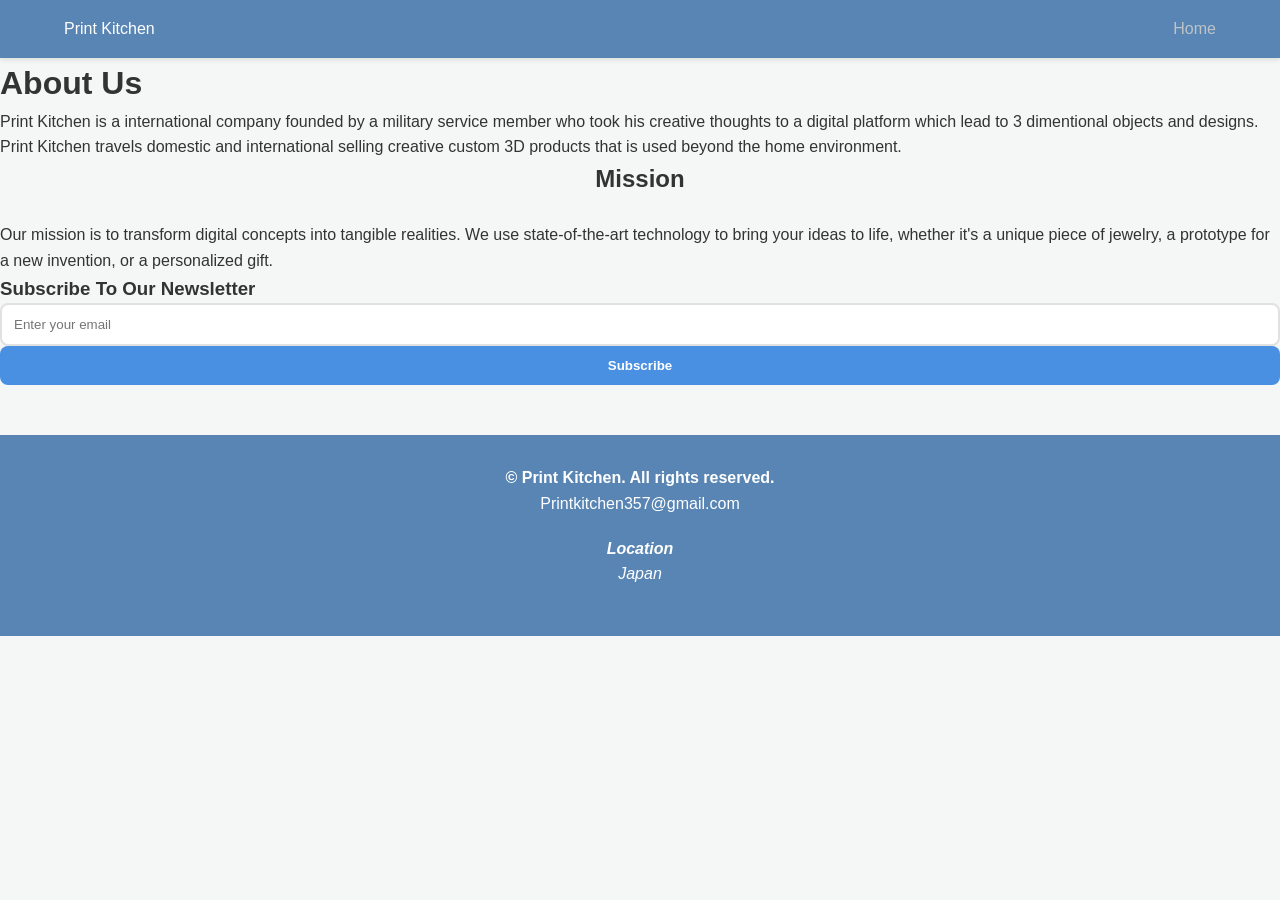
==== aboutus.html @ 903a8887 "added a link for email in contact html" ====
<!-- About/ History -->
 <!DOCTYPE html>
 <html lang="en">
 <head>
    <meta charset="UTF-8">
    <meta name="viewport" content="width=device-width, initial-scale=1.0">
    <title>Print Kitchen</title>
   <link rel="stylesheet" href="PrintKitchen.css">
 </head>
 <body> 
    <div class="navbar">
        <div class="logo">Print Kitchen</div>
        <ul class="nav-links">
            <li><a href="PrintKitchen.html">Home</a></li>
        </ul>
    </div>
    <div>
        <h1>About Us</h1>
        <p>Print Kitchen is a international company founded by a military service member who took his creative thoughts to a digital platform which lead to 3 dimentional objects and designs. Print Kitchen travels domestic and international selling creative custom 3D products that is used beyond the home environment. </p>
        <h2>Mission</h2>
        <p>Our mission is to transform digital concepts into tangible realities. We use state-of-the-art technology to bring your ideas to life, whether it's a unique piece of jewelry, a prototype for a new invention, or a personalized gift.</p>
    </div>
      <footer>
        <h3>Subscribe To Our Newsletter</h3>
        <form action="newsletter">
            <input type="email" placeholder="Enter your email">
            <button type="submit">Subscribe</button>
        </form>
        <section class="footer"> 
            <div class="group" id="contact">
                <h4 class="heading">© Print Kitchen. All rights reserved.</h4> 
                <main class="text">Printkitchen357@gmail.com</main>
            </div>
            <address class="group" id="address">
                <h4 class="heading">Location</h4>
                <main class="text">Japan</main> 
            </address>
        </section>
      </footer>    
 </body>
 </html>
---- PrintKitchen.css ----
:root {
    --primary-color: #5885b3;    /* Navbar & Footer */
    --accent-color: #cf5b4e;     /* Buttons & Highlights */
    --bg-light: #f4f7f6;         /* Page Background */
    --card-bg: #ffffff;          /* Card Background */
    --text-main: #333333;        /* General Text */
    --text-light: #ffffff;       /* Text on Dark Backgrounds */
    --container-width: 1100px;
}

/* 2. Reset & Base Styles */
* {
    margin: 0;
    padding: 0;
    box-sizing: border-box;
}

body {
    font-family: 'Segoe UI', Roboto, Helvetica, Arial, sans-serif;
    line-height: 1.6;
    background-color: var(--bg-light);
    color: var(--text-main);
    display: flex;
    flex-direction: column;
    min-height: 100vh;
}

/* 3. Navbar */
.navbar {
    background: var(--primary-color);
    color: var(--text-light);
    display: flex;
    justify-content: space-between;
    align-items: center;
    padding: 1rem 5%;
    position: sticky;
    top: 0;
    z-index: 1000;
    box-shadow: 0 2px 5px rgba(0,0,0,0.1);
}

.nav-links {
    list-style: none;
    display: flex;
}

.nav-links li { margin-left: 20px; }

.nav-links a {
    color: #bdc3c7;
    text-decoration: none;
    font-weight: 500;
    transition: color 0.3s ease;
}

.nav-links a:hover, .nav-links a.active {
    color: var(--text-light);
}

/* 4. Hero Section */
.hero {
    background: linear-gradient(rgba(0,0,0,0.6), rgba(0,0,0,0.6)), 
                url('https://images.stockcake.com/public/2/e/3/2e3d8a3b-0d39-4a89-aa51-c59a15c4eff7/3d-printing-setup-stockcake.jpg') no-repeat center center;
    background-size: cover;
    background-position: center;
    height: 60vh;
    display: flex;
    align-items: center;
    justify-content: center;
    text-align: center;
    color: var(--text-light);
    padding: 0 20px;
}

.hero-content h1 {
    font-size: clamp(2rem, 5vw, 3.5rem); /* Responsive font size */
    margin-bottom: 15px;
}

.cta-button {
    display: inline-block;
    padding: 12px 35px;
    background: var(--accent-color);
    color: var(--text-light);
    text-decoration: none;
    border-radius: 50px;
    font-weight: bold;
    transition: transform 0.2s ease;
}

.cta-button:hover {
    transform: scale(1.05);
}

/* 5. Main Layout & Cards */
.container {
    flex: 1;
    width: 90%;
    max-width: var(--container-width);
    margin: 0 auto;
    padding: 40px 0;
}

.card-grid {
    display: grid;
    grid-template-columns: repeat(3, 1fr); /* 3 columns on desktop */
    gap: 30px;
    margin-top: -50px; /* Overlap effect */
}

.card {
    background: var(--card-bg);
    padding: 40px 25px;
    border-radius: 12px;
    box-shadow: 0 10px 30px rgba(0,0,0,0.08);
    text-align: center;
    transition: translateY 0.3s ease;
}

.card img {
    width: 50px;
}

.card:hover {
    transform: translateY(-5px);
}
form-container {
  max-width: 400px;
  margin: 50px auto;
  padding: 2rem;
  background: #ffffff;
  border-radius: 12px;
  box-shadow: 0 10px 25px rgba(0,0,0,0.1);
}

h2 { margin-bottom: 1.5rem; color: #333; text-align: center; }

.group { margin-bottom: 1.2rem; }

label {
  display: block;
  margin-bottom: 5px;
  font-size: 0.9rem;
  color: #666;
  font-weight: 600;
}

input {
  width: 100%;
  padding: 12px;
  border: 2px solid #e1e1e1;
  border-radius: 8px;
  outline: none;
  transition: border-color 0.3s ease;
}

/* Interaction: Change border color on focus */
input:focus {
  border-color: #4A90E2;
}

button {
  width: 100%;
  padding: 12px;
  background-color: #4A90E2;
  color: white;
  border: none;
  border-radius: 8px;
  font-weight: bold;
  cursor: pointer;
  transition: background 0.3s ease;
}

button:hover {
  background-color: #357ABD;
}
.social-media {
    display: flex;
    justify-content: center;
    gap: 20px;
    margin-top: 20px;
}
/* 6. Footer */
.footer {
    background: var(--primary-color);
    color: var(--text-light);
    text-align: center;
    padding: 30px 0;
    margin-top: 50px;
}

/* 7. MEDIA QUERIES (The Responsive Magic) */

/* Tablet & Smaller Screens */
@media (max-width: 992px) {
    .card-grid {
        grid-template-columns: repeat(2, 1fr); /* Drop to 2 columns */
        margin-top: 20px; /* Remove overlap for cleaner mobile feel */
    }
}

/* Mobile Phones */
@media (max-width: 600px) {
    .navbar {
        flex-direction: column; /* Stack logo and links */
        gap: 10px;
    }

    .nav-links li {
        margin: 0 10px;
    }

    .card-grid {
        grid-template-columns: 1fr; /* 1 column on small phones */
    }

    .hero {
        height: 50vh;
    }
}
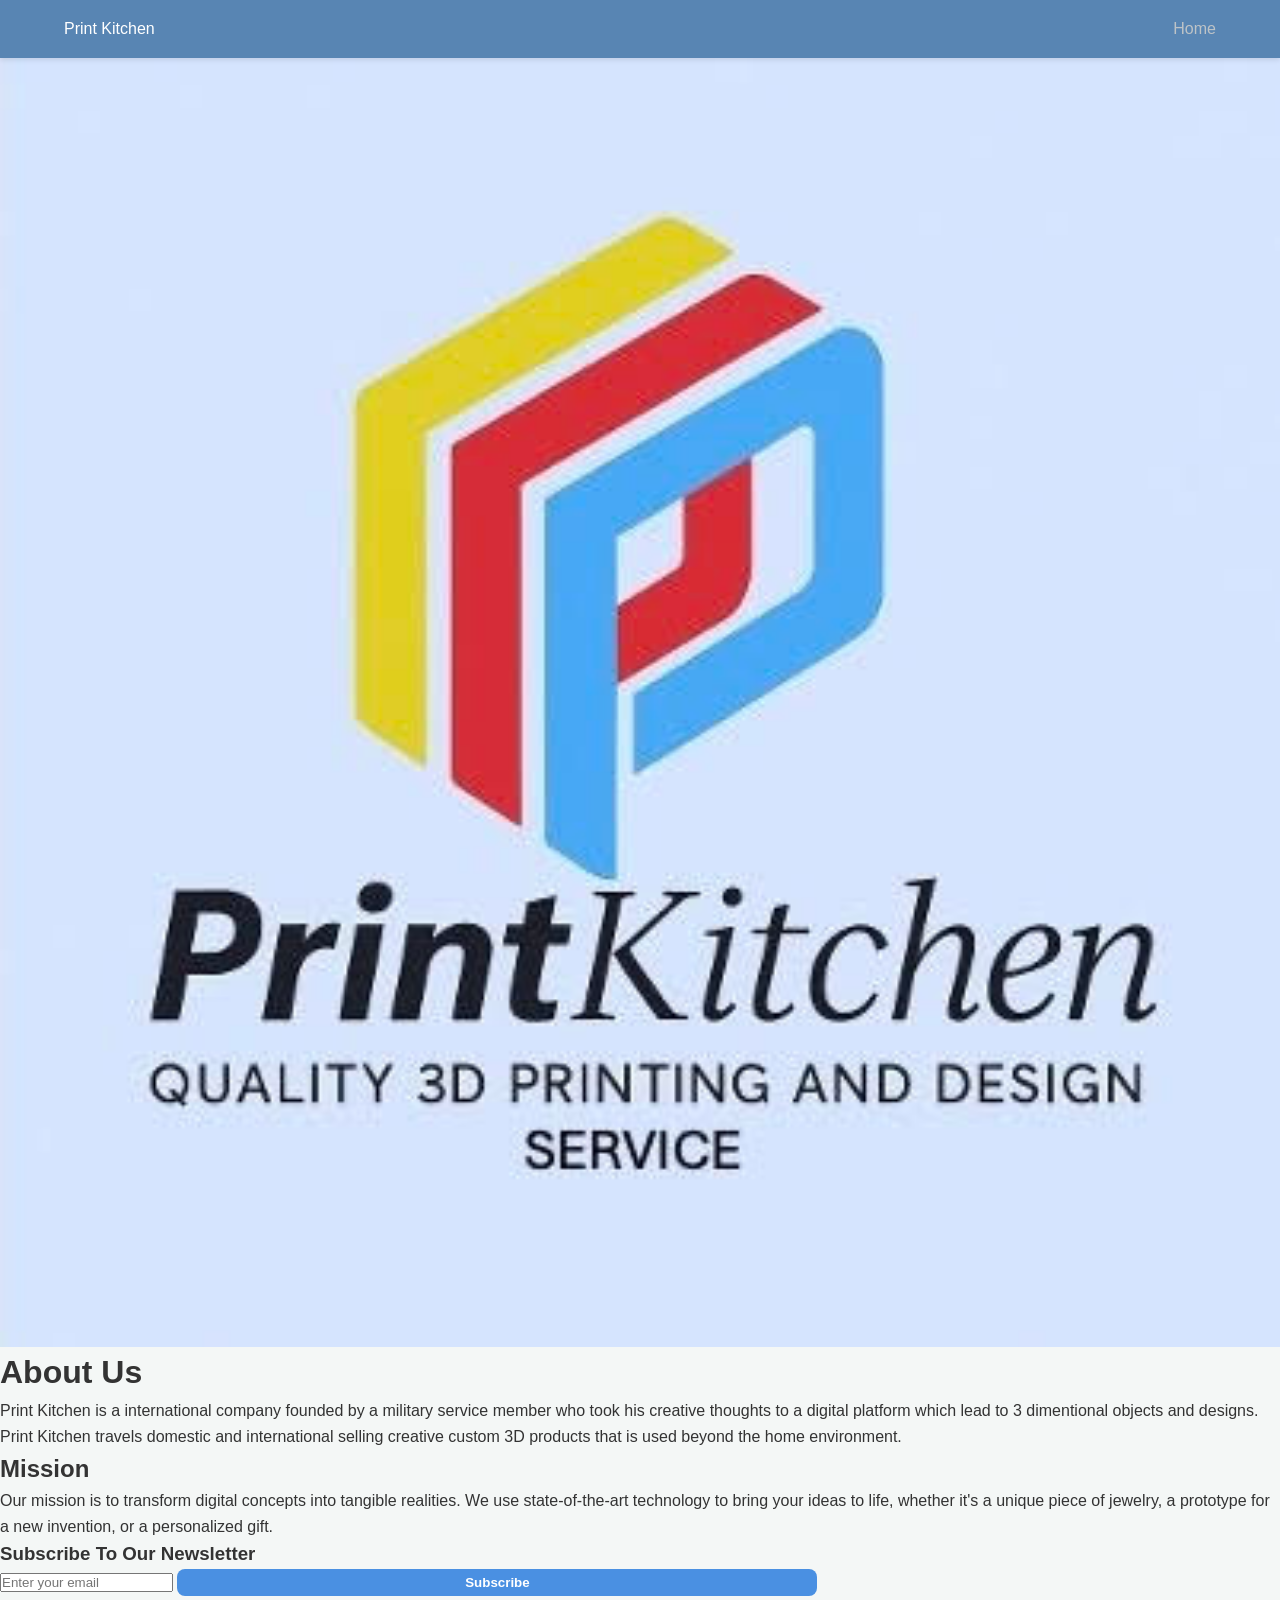
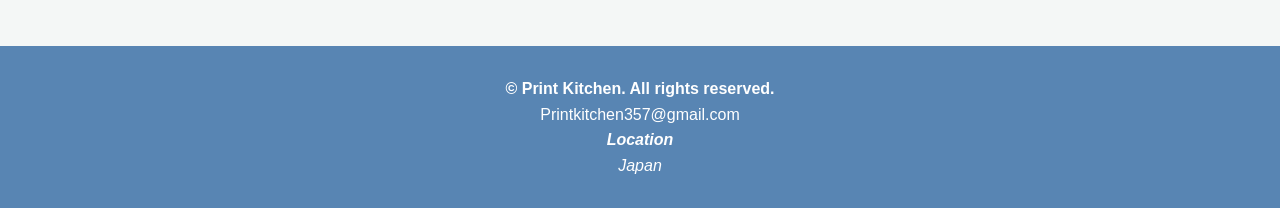
==== commit 43c6aa76: "added logo to contact page" ====
--- a/aboutus.html
+++ b/aboutus.html
@@ -14,6 +14,7 @@
             <li><a href="PrintKitchen.html">Home</a></li>
         </ul>
     </div>
+        <img src="images/logo.jpg" alt="logo">
     <div>
         <h1>About Us</h1>
         <p>Print Kitchen is a international company founded by a military service member who took his creative thoughts to a digital platform which lead to 3 dimentional objects and designs. Print Kitchen travels domestic and international selling creative custom 3D products that is used beyond the home environment. </p>
--- a/PrintKitchen.css
+++ b/PrintKitchen.css
@@ -118,13 +118,13 @@
 }
 
 .card img {
-    width: 50px;
+    width: 90px;
 }
 
 .card:hover {
     transform: translateY(-5px);
 }
-form-container {
+/* form-container {
   max-width: 400px;
   margin: 50px auto;
   padding: 2rem;
@@ -152,7 +152,7 @@
   border-radius: 8px;
   outline: none;
   transition: border-color 0.3s ease;
-}
+} */
 
 /* Interaction: Change border color on focus */
 input:focus {
@@ -160,8 +160,8 @@
 }
 
 button {
-  width: 100%;
-  padding: 12px;
+  width: 50%;
+  padding: 6px;
   background-color: #4A90E2;
   color: white;
   border: none;
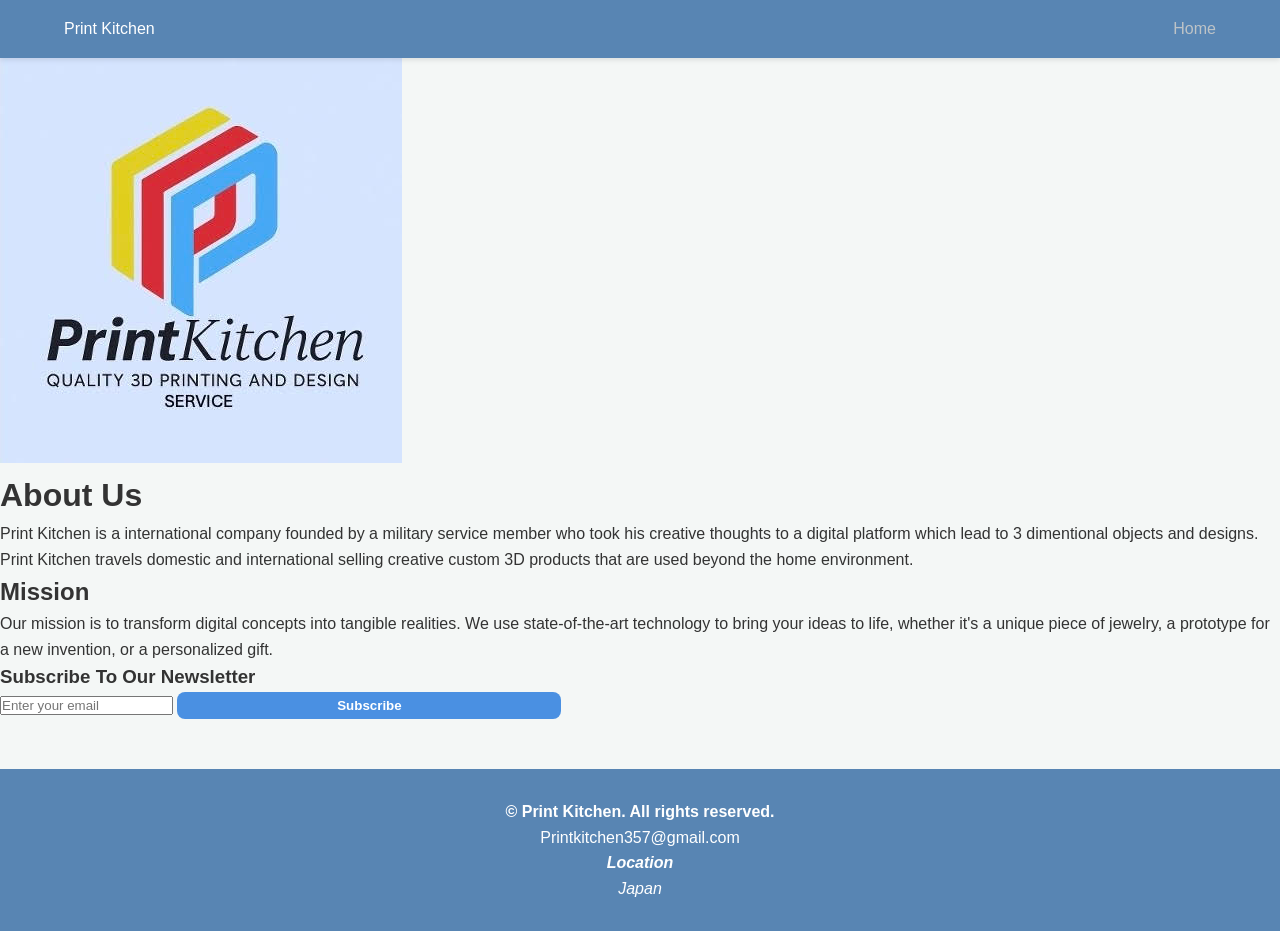
==== commit a20f259e: "removed facebook icon" ====
--- a/aboutus.html
+++ b/aboutus.html
@@ -14,10 +14,12 @@
             <li><a href="PrintKitchen.html">Home</a></li>
         </ul>
     </div>
+    <div>   
         <img src="images/logo.jpg" alt="logo">
+    </div>
     <div>
         <h1>About Us</h1>
-        <p>Print Kitchen is a international company founded by a military service member who took his creative thoughts to a digital platform which lead to 3 dimentional objects and designs. Print Kitchen travels domestic and international selling creative custom 3D products that is used beyond the home environment. </p>
+        <p>Print Kitchen is a international company founded by a military service member who took his creative thoughts to a digital platform which lead to 3 dimentional objects and designs. Print Kitchen travels domestic and international selling creative custom 3D products that are used beyond the home environment. </p>
         <h2>Mission</h2>
         <p>Our mission is to transform digital concepts into tangible realities. We use state-of-the-art technology to bring your ideas to life, whether it's a unique piece of jewelry, a prototype for a new invention, or a personalized gift.</p>
     </div>
--- a/PrintKitchen.css
+++ b/PrintKitchen.css
@@ -118,7 +118,8 @@
 }
 
 .card img {
-    width: 90px;
+    width: 100px;
+    height: -50px;
 }
 
 .card:hover {
@@ -160,7 +161,7 @@
 }
 
 button {
-  width: 50%;
+  width: 30%;
   padding: 6px;
   background-color: #4A90E2;
   color: white;
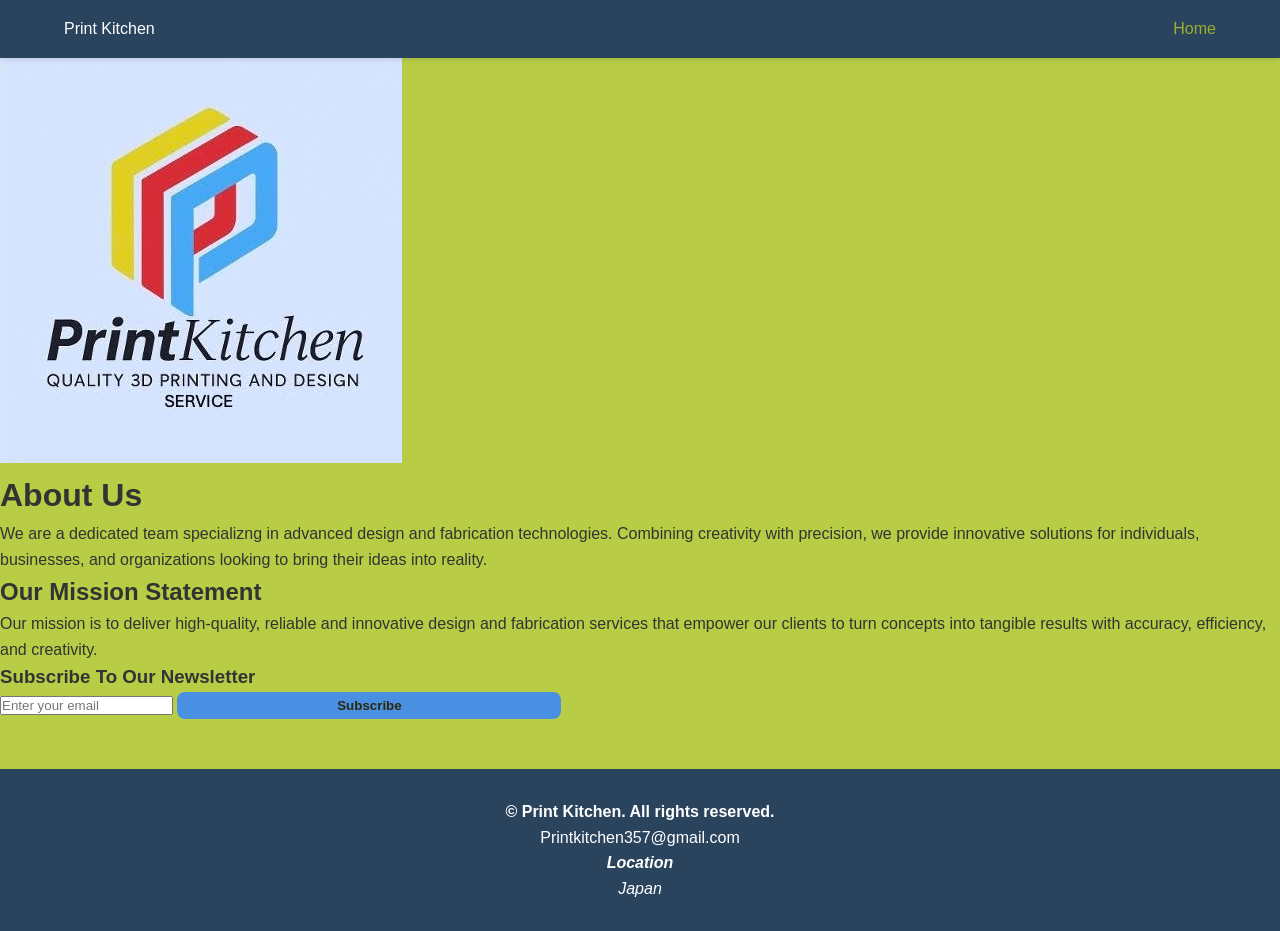
==== commit 914692dd: "changed background color and buttons, made changes to home page, about, and products page" ====
--- a/aboutus.html
+++ b/aboutus.html
@@ -19,9 +19,9 @@
     </div>
     <div>
         <h1>About Us</h1>
-        <p>Print Kitchen is a international company founded by a military service member who took his creative thoughts to a digital platform which lead to 3 dimentional objects and designs. Print Kitchen travels domestic and international selling creative custom 3D products that are used beyond the home environment. </p>
-        <h2>Mission</h2>
-        <p>Our mission is to transform digital concepts into tangible realities. We use state-of-the-art technology to bring your ideas to life, whether it's a unique piece of jewelry, a prototype for a new invention, or a personalized gift.</p>
+        <p>We are a dedicated team specializng in advanced design and fabrication technologies. Combining creativity with precision, we provide innovative solutions for individuals, businesses, and organizations looking to bring their ideas into reality.</p>
+        <h2>Our Mission Statement</h2>
+        <p>Our mission is to deliver high-quality, reliable and innovative design and fabrication services that empower our clients to turn concepts into tangible results with accuracy, efficiency, and creativity.</p>
     </div>
       <footer>
         <h3>Subscribe To Our Newsletter</h3>
--- a/PrintKitchen.css
+++ b/PrintKitchen.css
@@ -1,7 +1,7 @@
 :root {
-    --primary-color: #5885b3;    /* Navbar & Footer */
+    --primary-color: #2b445e;    /* Navbar & Footer */
     --accent-color: #cf5b4e;     /* Buttons & Highlights */
-    --bg-light: #f4f7f6;         /* Page Background */
+    --bg-light: #b8cc45;         /* Page Background */
     --card-bg: #ffffff;          /* Card Background */
     --text-main: #333333;        /* General Text */
     --text-light: #ffffff;       /* Text on Dark Backgrounds */
@@ -47,7 +47,7 @@
 .nav-links li { margin-left: 20px; }
 
 .nav-links a {
-    color: #bdc3c7;
+    color: #9baf2c;
     text-decoration: none;
     font-weight: 500;
     transition: color 0.3s ease;
@@ -65,7 +65,7 @@
     background-position: center;
     height: 60vh;
     display: flex;
-    align-items: center;
+    align-items: center; 
     justify-content: center;
     text-align: center;
     color: var(--text-light);
@@ -112,7 +112,7 @@
     background: var(--card-bg);
     padding: 40px 25px;
     border-radius: 12px;
-    box-shadow: 0 10px 30px rgba(0,0,0,0.08);
+    box-shadow: 0 10px 30px rgba(214, 151, 151, 0.08);
     text-align: center;
     transition: translateY 0.3s ease;
 }
@@ -157,14 +157,14 @@
 
 /* Interaction: Change border color on focus */
 input:focus {
-  border-color: #4A90E2;
+  border-color: #e2684a;
 }
 
 button {
   width: 30%;
   padding: 6px;
   background-color: #4A90E2;
-  color: white;
+  color: rgb(43, 40, 12);
   border: none;
   border-radius: 8px;
   font-weight: bold;
@@ -173,7 +173,7 @@
 }
 
 button:hover {
-  background-color: #357ABD;
+  background-color: #da1313;
 }
 .social-media {
     display: flex;
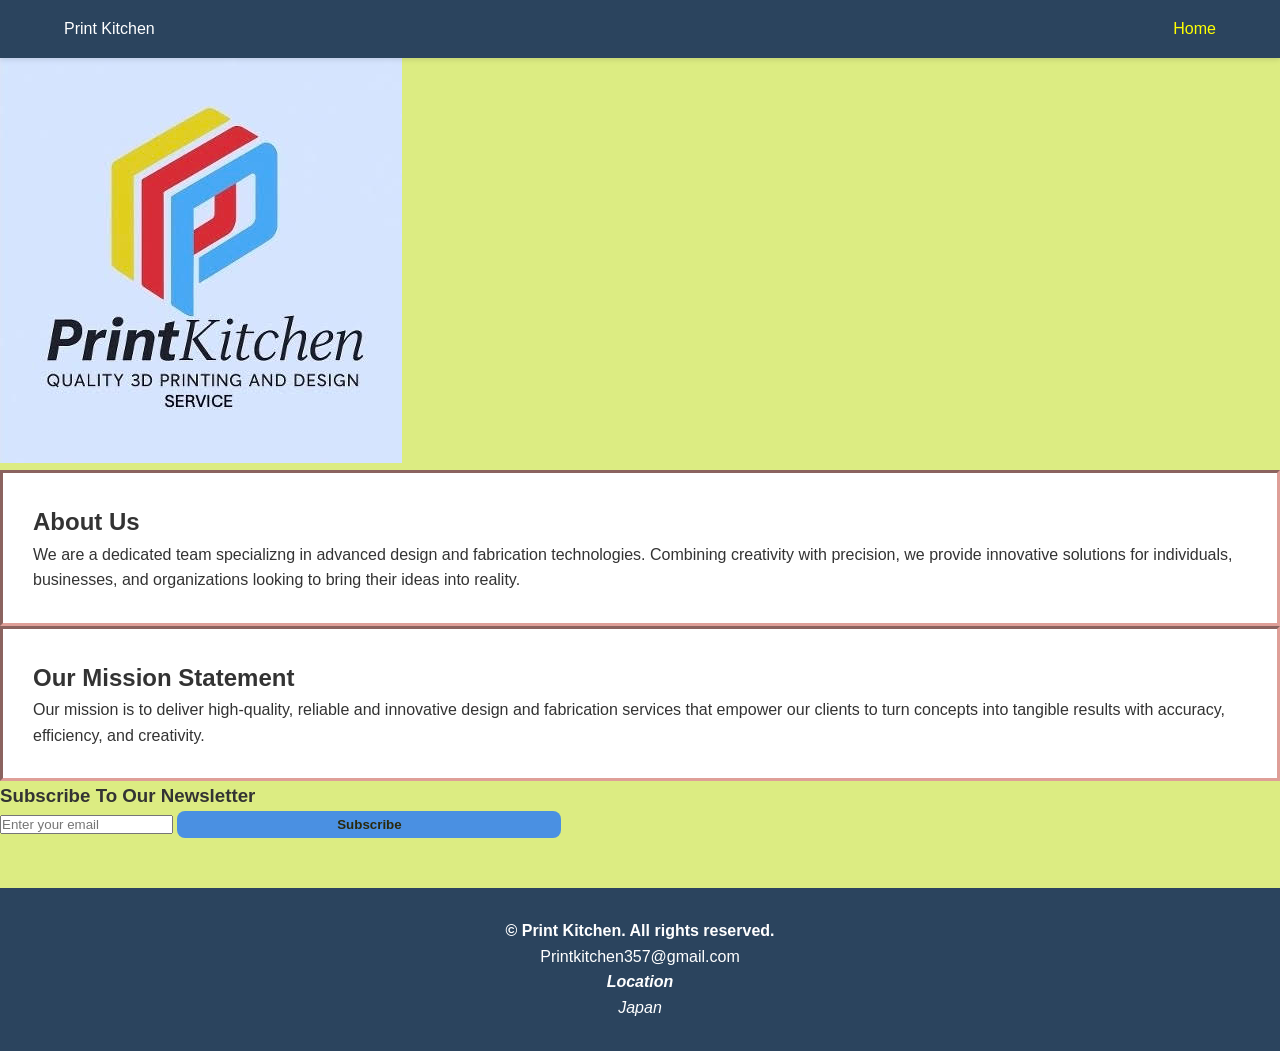
==== commit 6df8e104: "added border around about and mission and added a footer to product page" ====
--- a/aboutus.html
+++ b/aboutus.html
@@ -17,12 +17,18 @@
     <div>   
         <img src="images/logo.jpg" alt="logo">
     </div>
-    <div>
-        <h1>About Us</h1>
-        <p>We are a dedicated team specializng in advanced design and fabrication technologies. Combining creativity with precision, we provide innovative solutions for individuals, businesses, and organizations looking to bring their ideas into reality.</p>
-        <h2>Our Mission Statement</h2>
-        <p>Our mission is to deliver high-quality, reliable and innovative design and fabrication services that empower our clients to turn concepts into tangible results with accuracy, efficiency, and creativity.</p>
-    </div>
+    <main></main>
+    <section class=""> 
+        <div class="inset">
+            <h1>About Us</h1>
+            <p>We are a dedicated team specializng in advanced design and fabrication technologies. Combining creativity with precision, we provide innovative solutions for individuals, businesses, and organizations looking to bring their ideas into reality.</p>            
+        </div>
+        <div class="inset">
+            <h2>Our Mission Statement</h2>
+            <p>Our mission is to deliver high-quality, reliable and innovative design and fabrication services that empower our clients to turn concepts into tangible results with accuracy, efficiency, and creativity.</p>
+        </div>
+    </section>
+
       <footer>
         <h3>Subscribe To Our Newsletter</h3>
         <form action="newsletter">
@@ -39,6 +45,7 @@
                 <main class="text">Japan</main> 
             </address>
         </section>
-      </footer>    
+      </footer> 
+    </main>   
  </body>
  </html>
--- a/PrintKitchen.css
+++ b/PrintKitchen.css
@@ -1,7 +1,7 @@
 :root {
     --primary-color: #2b445e;    /* Navbar & Footer */
-    --accent-color: #cf5b4e;     /* Buttons & Highlights */
-    --bg-light: #b8cc45;         /* Page Background */
+    --accent-color: #b3382b;     /* Buttons & Highlights */
+    --bg-light: #dcec82;         /* Page Background */
     --card-bg: #ffffff;          /* Card Background */
     --text-main: #333333;        /* General Text */
     --text-light: #ffffff;       /* Text on Dark Backgrounds */
@@ -47,7 +47,7 @@
 .nav-links li { margin-left: 20px; }
 
 .nav-links a {
-    color: #9baf2c;
+    color: yellow;
     text-decoration: none;
     font-weight: 500;
     transition: color 0.3s ease;
@@ -92,9 +92,22 @@
     transform: scale(1.05);
 }
 
+.shadow-text {
+    text-shadow: 2px 2px 4px rgba(250, 4, 4, 0.3); 
+}
+
+.bordered-box {
+    border: 2px solid var(--accent-color);
+    padding: 20px;
+    border-radius: 12px;
+    margin-bottom: 30px;
+    background-color: #ffffff;
+}
+
 /* 5. Main Layout & Cards */
 .container {
-    flex: 1;
+    display: flex;
+    flex: 3;
     width: 90%;
     max-width: var(--container-width);
     margin: 0 auto;
@@ -103,9 +116,9 @@
 
 .card-grid {
     display: grid;
-    grid-template-columns: repeat(3, 1fr); /* 3 columns on desktop */
-    gap: 30px;
-    margin-top: -50px; /* Overlap effect */
+    grid-template-columns: repeat(2, 1fr); /* 3 columns on desktop */
+    gap: 50px;
+    margin-top: 10px; /* Overlap effect */
 }
 
 .card {
@@ -125,6 +138,12 @@
 .card:hover {
     transform: translateY(-5px);
 }
+/* About Us */
+.inset {border-style: inset;
+    padding: 30px;
+    background-color: #ffffff;
+    border-color: #df9f98;
+} 
 /* form-container {
   max-width: 400px;
   margin: 50px auto;
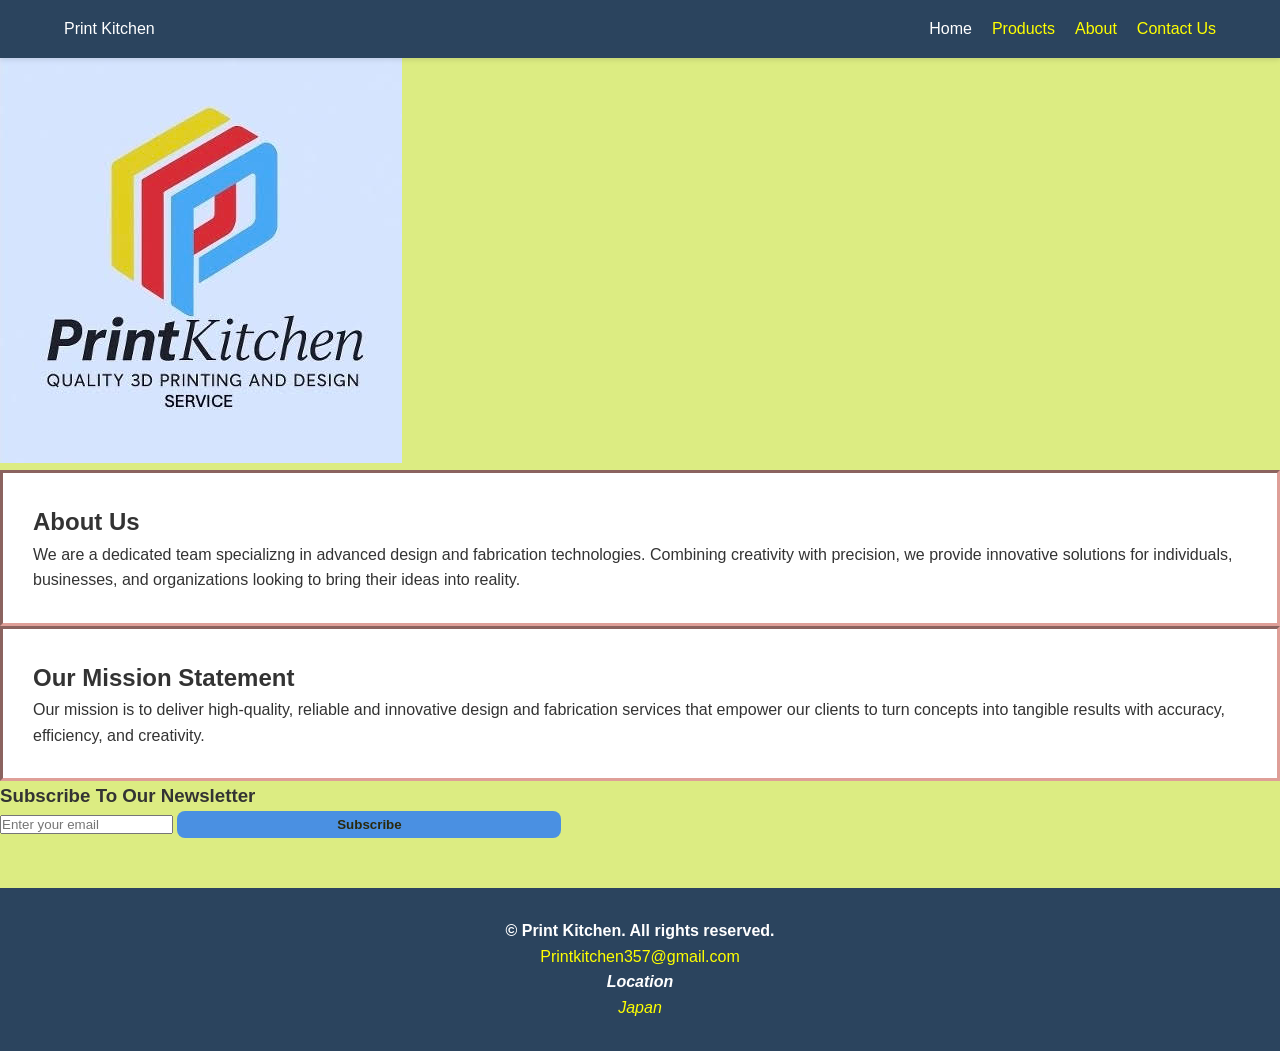
==== commit d9b1cfbb: "modified html structure" ====
--- a/aboutus.html
+++ b/aboutus.html
@@ -8,16 +8,22 @@
    <link rel="stylesheet" href="PrintKitchen.css">
  </head>
  <body> 
-    <div class="navbar">
+    <header>
+      <nav class="navbar">
         <div class="logo">Print Kitchen</div>
         <ul class="nav-links">
-            <li><a href="PrintKitchen.html">Home</a></li>
+            <li><a href="index.html" class="active">Home</a></li>
+            <li><a href="products.html">Products</a></li>
+            <li><a href="aboutus.html">About</a></li>
+            <li><a href="contact.html">Contact Us</a></li>
         </ul>
-    </div>
+    </nav>  
+    </header> 
+    
     <div>   
         <img src="images/logo.jpg" alt="logo">
     </div>
-    <main></main>
+    <main>
     <section class=""> 
         <div class="inset">
             <h1>About Us</h1>
@@ -28,7 +34,7 @@
             <p>Our mission is to deliver high-quality, reliable and innovative design and fabrication services that empower our clients to turn concepts into tangible results with accuracy, efficiency, and creativity.</p>
         </div>
     </section>
-
+    </main>
       <footer>
         <h3>Subscribe To Our Newsletter</h3>
         <form action="newsletter">
--- a/PrintKitchen.css
+++ b/PrintKitchen.css
@@ -7,7 +7,7 @@
     --text-light: #ffffff;       /* Text on Dark Backgrounds */
     --container-width: 1100px;
 }
-
+ 
 /* 2. Reset & Base Styles */
 * {
     margin: 0;
@@ -208,6 +208,9 @@
     padding: 30px 0;
     margin-top: 50px;
 }
+.text {
+    color: yellow;
+}
 
 /* 7. MEDIA QUERIES (The Responsive Magic) */
 
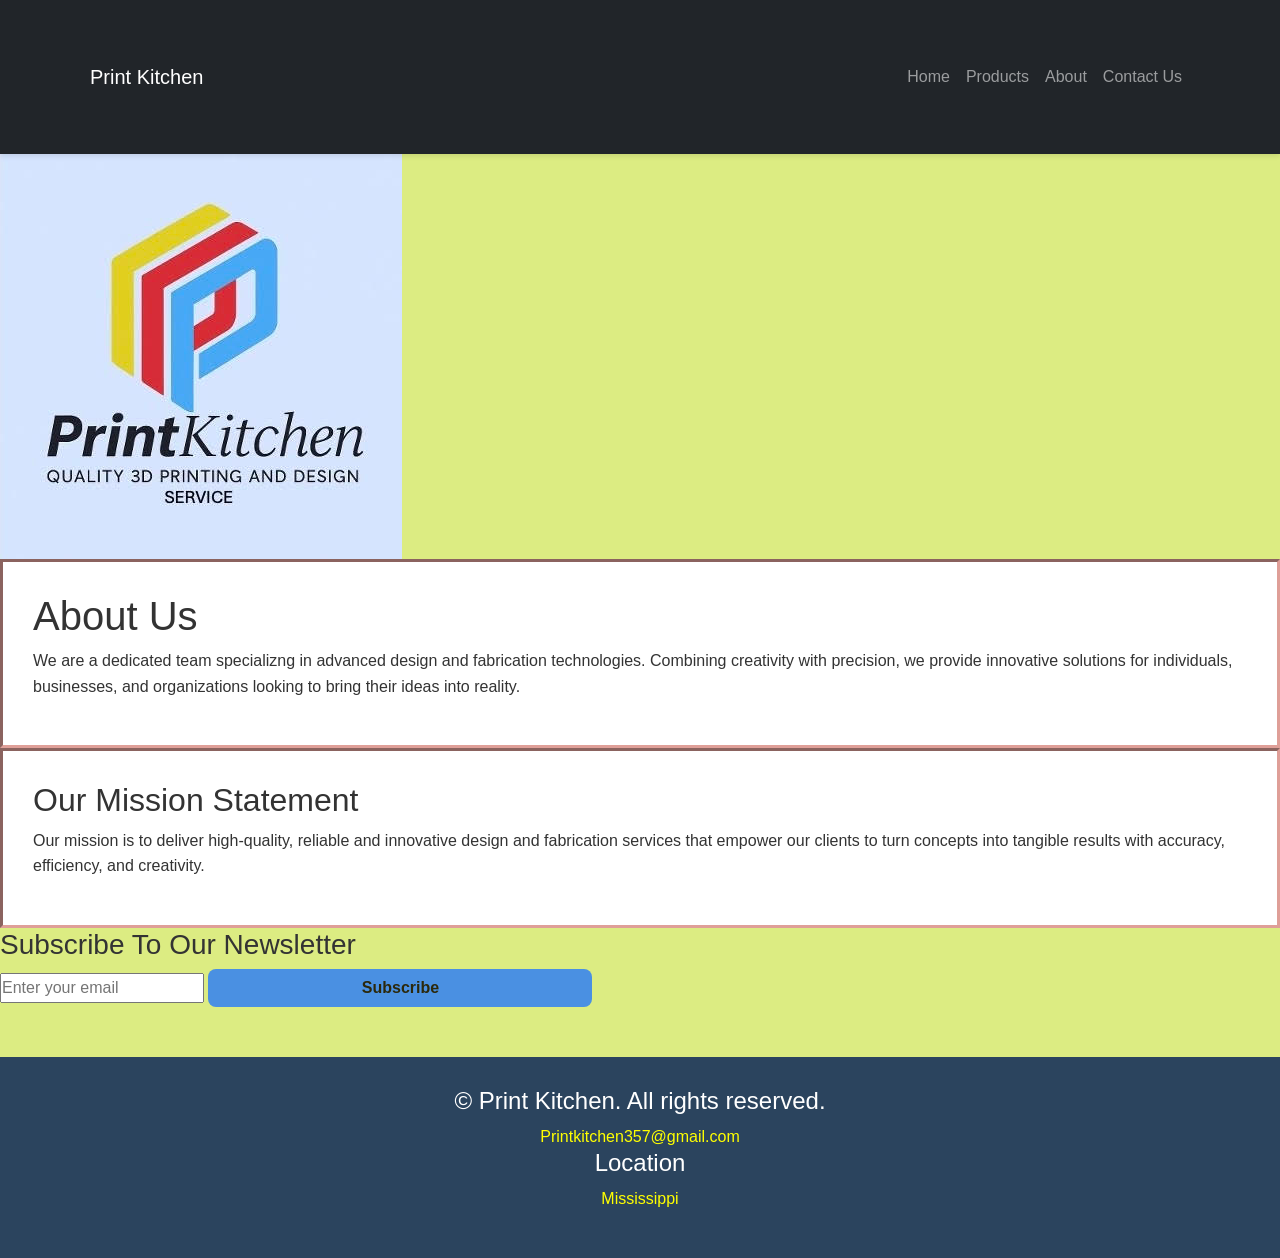
==== commit e2b00601: "added bootstrap to all html files, updated nav bar,  made changes to card img in css" ====
--- a/aboutus.html
+++ b/aboutus.html
@@ -5,20 +5,33 @@
     <meta charset="UTF-8">
     <meta name="viewport" content="width=device-width, initial-scale=1.0">
     <title>Print Kitchen</title>
+    <link href="https://cdn.jsdelivr.net/npm/bootstrap@5.3.3/dist/css/bootstrap.min.css" rel="stylesheet" />
+
+    <!-- Bootstrap Icons -->
+    <link rel="stylesheet" href="https://cdn.jsdelivr.net/npm/bootstrap-icons@1.11.3/font/bootstrap-icons.css" />
    <link rel="stylesheet" href="PrintKitchen.css">
+
  </head>
  <body> 
-    <header>
-      <nav class="navbar">
-        <div class="logo">Print Kitchen</div>
-        <ul class="nav-links">
-            <li><a href="index.html" class="active">Home</a></li>
-            <li><a href="products.html">Products</a></li>
-            <li><a href="aboutus.html">About</a></li>
-            <li><a href="contact.html">Contact Us</a></li>
-        </ul>
+
+     <nav class="navbar navbar-expand-lg navbar-dark bg-dark">
+        <div class="container">
+
+        <a class="navbar-brand" href="index.html">Print Kitchen</a>
+        <button class="navbar-toggler" type="button" data-bs-toggle="collapse" data-bs-target="#mainNav" title="Toggle navigation">
+        <span class="navbar-toggler-icon"></span>
+        </button>
+
+        <div class="collapse navbar-collapse" id="mainNav">
+            <ul class="navbar-nav ms-auto">
+            <li class="nav-item"><a class="nav-link" href="index.html">Home</a></li>
+            <li class="nav-item"><a class="nav-link" href="products.html">Products</a></li>
+            <li class="nav-item"><a class="nav-link" href="aboutus.html">About</a></li>
+            <li class="nav-item"><a class="nav-link" href="contact.html">Contact Us</a></li>
+            </ul>
+        </div>
+      </div>
     </nav>  
-    </header> 
     
     <div>   
         <img src="images/logo.jpg" alt="logo">
@@ -48,10 +61,10 @@
             </div>
             <address class="group" id="address">
                 <h4 class="heading">Location</h4>
-                <main class="text">Japan</main> 
+                <main class="text">Mississippi</main> 
             </address>
         </section>
       </footer> 
-    </main>   
+    </main>  
  </body>
  </html>
--- a/PrintKitchen.css
+++ b/PrintKitchen.css
@@ -115,8 +115,9 @@
 }
 
 .card-grid {
-    display: grid;
-    grid-template-columns: repeat(2, 1fr); /* 3 columns on desktop */
+    display: flex;
+    flex-direction: row;
+    flex-wrap: wrap;
     gap: 50px;
     margin-top: 10px; /* Overlap effect */
 }
@@ -124,6 +125,7 @@
 .card {
     background: var(--card-bg);
     padding: 40px 25px;
+    width: 600px;
     border-radius: 12px;
     box-shadow: 0 10px 30px rgba(214, 151, 151, 0.08);
     text-align: center;
@@ -131,8 +133,10 @@
 }
 
 .card img {
-    width: 100px;
-    height: -50px;
+    width: 100%;
+    height: 200px;
+    object-fit:contain;
+    border-radius: 8px;
 }
 
 .card:hover {
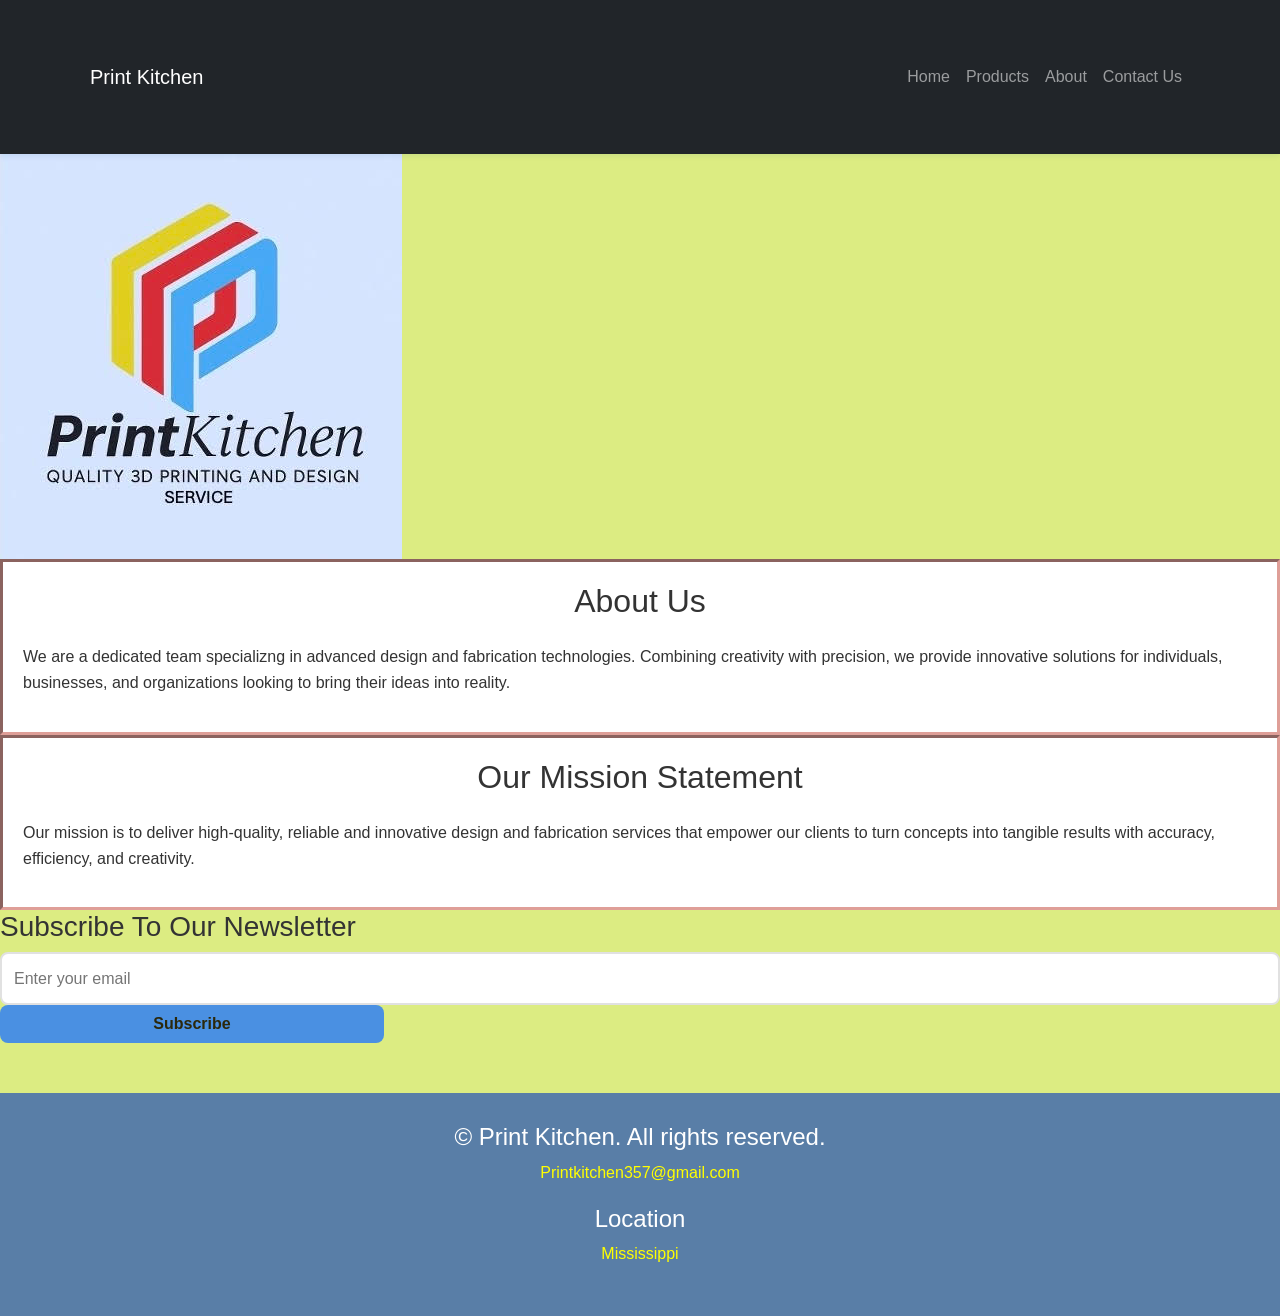
==== commit 1f4339f2: "changed h1 element in aboutus.html to h2, text align class to center" ====
--- a/aboutus.html
+++ b/aboutus.html
@@ -39,7 +39,7 @@
     <main>
     <section class=""> 
         <div class="inset">
-            <h1>About Us</h1>
+            <h2>About Us</h2> 
             <p>We are a dedicated team specializng in advanced design and fabrication technologies. Combining creativity with precision, we provide innovative solutions for individuals, businesses, and organizations looking to bring their ideas into reality.</p>            
         </div>
         <div class="inset">
--- a/PrintKitchen.css
+++ b/PrintKitchen.css
@@ -1,5 +1,5 @@
 :root {
-    --primary-color: #2b445e;    /* Navbar & Footer */
+    --primary-color: #597ea7;    /* Navbar & Footer */
     --accent-color: #b3382b;     /* Buttons & Highlights */
     --bg-light: #dcec82;         /* Page Background */
     --card-bg: #ffffff;          /* Card Background */
@@ -36,7 +36,7 @@
     position: sticky;
     top: 0;
     z-index: 1000;
-    box-shadow: 0 2px 5px rgba(0,0,0,0.1);
+    box-shadow: 0 2px 5px rgba(29, 104, 134, 0.1); 
 }
 
 .nav-links {
@@ -127,7 +127,7 @@
     padding: 40px 25px;
     width: 600px;
     border-radius: 12px;
-    box-shadow: 0 10px 30px rgba(214, 151, 151, 0.08);
+    box-shadow: 0 10px 30px rgba(24, 115, 151, 0.08); 
     text-align: center;
     transition: translateY 0.3s ease;
 }
@@ -144,7 +144,7 @@
 }
 /* About Us */
 .inset {border-style: inset;
-    padding: 30px;
+    padding: 20px;
     background-color: #ffffff;
     border-color: #df9f98;
 } 
@@ -155,7 +155,7 @@
   background: #ffffff;
   border-radius: 12px;
   box-shadow: 0 10px 25px rgba(0,0,0,0.1);
-}
+}  */
 
 h2 { margin-bottom: 1.5rem; color: #333; text-align: center; }
 
